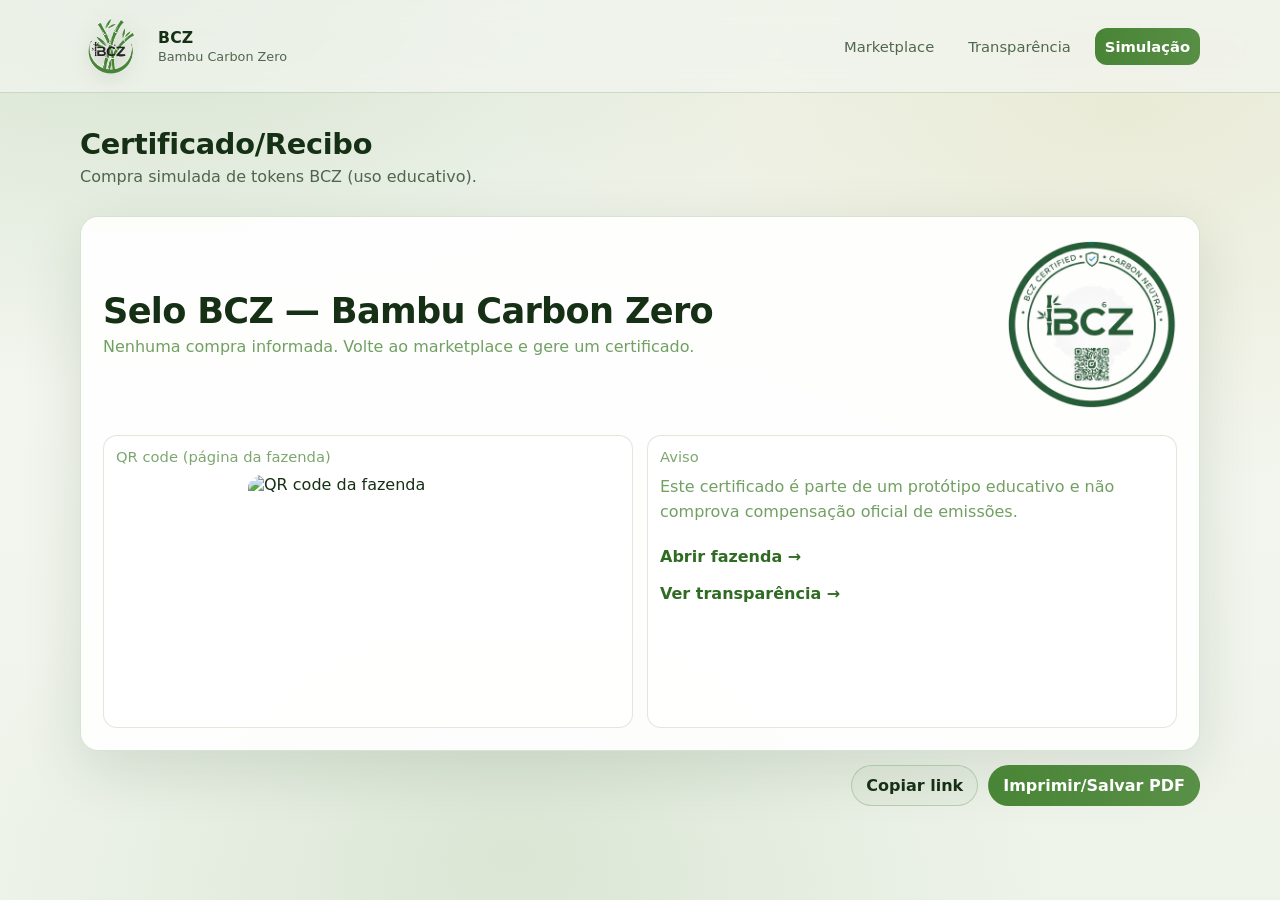
==== certificado.html @ 7980c1cd "ecohack" ====
﻿<!doctype html>
<html lang="pt-BR">
  <head>
    <meta charset="UTF-8" />
    <meta name="viewport" content="width=device-width, initial-scale=1" />
    <title>BCZ — Certificado</title>
    <meta name="description" content="Certificado/recibo de compra simulada de tokens BCZ (protótipo educativo)." />
    <link rel="stylesheet" href="./assets/styles.css" />
    <link rel="stylesheet" href="./assets/certificado.css" />
  </head>
  <body>
    <header class="site-header no-print">
      <div class="container header-inner">
        <a class="brand" href="./index.html" aria-label="BCZ — Bambu Carbon Zero">
          <img class="brand-mark" src="./assets/Images/logo.png" alt="" aria-hidden="true" />
          <span class="brand-text">
            <span class="brand-name">BCZ</span>
            <span class="brand-sub">Bambu Carbon Zero</span>
          </span>
        </a>

        <nav class="nav" aria-label="Navegação">
          <a href="./index.html#marketplace">Marketplace</a>
          <a href="./index.html#transparencia">Transparência</a>
          <a class="nav-cta" href="./index.html#simulacao">Simulação</a>
        </nav>
      </div>
    </header>

    <main class="section">
      <div class="container cert">
        <div class="section-head">
          <h2>Certificado/Recibo</h2>
          <p class="muted">Compra simulada de tokens BCZ (uso educativo).</p>
        </div>

        <div class="cert-box" id="cert-box">
          <div class="cert-top">
            <div>
              <h1 class="cert-title">Selo BCZ — Bambu Carbon Zero</h1>
              <div class="cert-meta" id="cert-sub">Carregando…</div>
            </div>
            <img class="cert-seal" src="./assets/Images/selo.png" alt="Selo BCZ" />
          </div>

          <div class="cert-grid" id="cert-grid"></div>

          <div class="grid-2 cert-lower-grid">
            <div class="cert-item">
              <div class="k">QR code (página da fazenda)</div>
              <div class="qr-wrap">
                <img id="qr-farm" alt="QR code da fazenda" width="240" height="240" />
              </div>
              <div class="cert-meta" id="qr-farm-fallback" hidden>
                Não foi possível carregar o QR code. Use o link do projeto.
              </div>
            </div>
            <div class="cert-item">
              <div class="k">Aviso</div>
              <div class="cert-meta cert-warning">
                Este certificado é parte de um protótipo educativo e não comprova compensação oficial de emissões.
              </div>
              <div class="cert-links">
                <a class="inline-link" id="farm-link" href="./index.html#marketplace">Abrir fazenda →</a>
                <a class="inline-link" href="./index.html#transparencia">Ver transparência →</a>
              </div>
            </div>
          </div>
        </div>

        <div class="cert-actions no-print">
          <button class="button ghost" id="copy-cert" type="button">Copiar link</button>
          <button class="button primary" id="print" type="button">Imprimir/Salvar PDF</button>
        </div>
      </div>
    </main>

    <script src="./app.js"></script>
  </body>
</html>
---- assets/styles.css ----
:root {
  --bg: #f3f6ef;
  --surface: rgba(255, 255, 255, 0.78);
  --surface-strong: rgba(255, 255, 255, 0.92);
  --text: #153015;
  --muted: rgba(21, 48, 21, 0.72);
  --muted-2: rgba(21, 48, 21, 0.6);
  --border: rgba(73, 133, 54, 0.22);
  --shadow: 0 18px 60px rgba(18, 46, 20, 0.12);
  --radius: 16px;
  --radius-sm: 12px;
  --accent: #498536;
  --accent-2: #2f6b22;
  --danger: #c0392b;
  --ok: #498536;
  --font: ui-sans-serif, system-ui, -apple-system, Segoe UI, Roboto, Helvetica, Arial, "Apple Color Emoji",
    "Segoe UI Emoji";
}

* {
  box-sizing: border-box;
}

html,
body {
  height: 100%;
}

body {
  margin: 0;
  font-family: var(--font);
  color: var(--text);
  background: radial-gradient(1100px 680px at 12% 0%, rgba(73, 133, 54, 0.14), transparent 58%),
    radial-gradient(1000px 640px at 88% 12%, rgba(201, 180, 88, 0.14), transparent 62%),
    radial-gradient(900px 680px at 40% 95%, rgba(73, 133, 54, 0.12), transparent 60%),
    linear-gradient(180deg, #eef3ea 0%, var(--bg) 44%, #eef3ea 100%);
}

a {
  color: inherit;
  text-decoration: none;
}

code {
  font-family: ui-monospace, SFMono-Regular, Menlo, Monaco, Consolas, "Liberation Mono", "Courier New", monospace;
  font-size: 0.95em;
}

.container {
  width: min(1120px, calc(100% - 40px));
  margin: 0 auto;
}

.skip-link {
  position: absolute;
  left: -999px;
  top: 12px;
  background: var(--accent);
  color: #fff;
  padding: 10px 12px;
  border-radius: 10px;
}
.skip-link:focus {
  left: 12px;
  z-index: 20;
}

.site-header {
  position: sticky;
  top: 0;
  z-index: 10;
  backdrop-filter: blur(14px);
  background: rgba(243, 246, 239, 0.7);
  border-bottom: 1px solid var(--border);
}

.header-inner {
  display: flex;
  align-items: center;
  justify-content: space-between;
  padding: 14px 0;
  gap: 16px;
}

.brand {
  display: flex;
  align-items: center;
  gap: 14px;
  min-width: 180px;
}

.brand-mark {
  width: 64px;
  height: 64px;
  object-fit: contain;
  display: block;
  filter: drop-shadow(0 4px 10px rgba(18, 46, 20, 0.14));
}

.brand-text {
  display: grid;
  gap: 2px;
}
.brand-name {
  font-weight: 820;
  letter-spacing: 0.2px;
  font-size: 0.98rem;
}
.brand-sub {
  font-size: 0.8rem;
  color: var(--muted);
}

.nav {
  display: flex;
  align-items: center;
  gap: 14px;
  flex-wrap: wrap;
  justify-content: flex-end;
}

.nav a {
  font-size: 0.92rem;
  color: var(--muted);
  padding: 10px 10px;
  border-radius: 12px;
}

.nav a:hover {
  color: var(--text);
  background: rgba(73, 133, 54, 0.08);
}

.nav .nav-cta {
  color: #fff;
  background: linear-gradient(90deg, var(--accent), rgba(73, 133, 54, 0.92));
  font-weight: 740;
}
.nav .nav-cta:hover {
  background: linear-gradient(90deg, rgba(73, 133, 54, 0.92), rgba(47, 107, 34, 0.92));
}

.hero {
  padding: 46px 0 20px;
}

.hero-inner {
  display: grid;
  grid-template-columns: 1.2fr 0.8fr;
  gap: 22px;
  align-items: start;
}

.badge {
  display: inline-flex;
  align-items: center;
  gap: 8px;
  padding: 8px 12px;
  border-radius: 999px;
  background: rgba(73, 133, 54, 0.08);
  border: 1px solid var(--border);
  color: var(--muted);
  font-size: 0.9rem;
}

h1 {
  margin: 14px 0 0;
  font-size: clamp(2.1rem, 4.8vw, 3.2rem);
  line-height: 1.08;
  letter-spacing: -0.02em;
}

.accent {
  color: var(--accent);
}

.lead {
  margin: 12px 0 0;
  font-size: 1.08rem;
  line-height: 1.55;
  color: var(--muted);
}

.hero-actions {
  display: flex;
  gap: 12px;
  flex-wrap: wrap;
  margin-top: 18px;
}

.disclaimer {
  margin-top: 14px;
  color: var(--muted-2);
  font-size: 0.92rem;
  line-height: 1.5;
}

.hero-card {
  background: var(--surface-strong);
  border: 1px solid var(--border);
  border-radius: var(--radius);
  padding: 18px;
  box-shadow: var(--shadow);
}

.hero-card-text h2 {
  margin: 14px 0 6px;
  font-size: 1.15rem;
}

.hero-card-text p {
  margin: 0;
  color: var(--muted);
  line-height: 1.55;
}

.inline-link {
  display: inline-flex;
  gap: 8px;
  align-items: center;
  margin-top: 10px;
  color: var(--accent-2);
  font-weight: 650;
}
.inline-link:hover {
  color: rgba(73, 133, 54, 0.9);
}

.seal {
  display: grid;
  place-items: center;
  padding: 4px 0 2px;
}
.seal-image {
  width: min(100%, 240px);
  height: auto;
  display: block;
  filter: drop-shadow(0 8px 16px rgba(18, 46, 20, 0.12));
}

.section {
  padding: 34px 0;
}
.section.alt {
  background: rgba(73, 133, 54, 0.04);
  border-top: 1px solid rgba(73, 133, 54, 0.12);
  border-bottom: 1px solid rgba(73, 133, 54, 0.12);
}

.section-head {
  display: grid;
  gap: 6px;
  margin-bottom: 16px;
}

h2 {
  margin: 0;
  font-size: 1.8rem;
  letter-spacing: -0.01em;
}

.muted {
  margin: 0;
  color: var(--muted);
}

.small {
  font-size: 0.95rem;
  line-height: 1.55;
}

.grid-3 {
  display: grid;
  grid-template-columns: repeat(3, 1fr);
  gap: 14px;
}

.grid-2 {
  display: grid;
  grid-template-columns: repeat(2, 1fr);
  gap: 14px;
  margin-top: 14px;
}

.card {
  background: var(--surface);
  border: 1px solid var(--border);
  border-radius: var(--radius);
  padding: 16px;
  box-shadow: 0 12px 36px rgba(73, 133, 54, 0.12);
}

.card h3 {
  margin: 0 0 8px;
  font-size: 1.1rem;
}

.card p {
  margin: 0;
  color: var(--muted);
  line-height: 1.55;
}

.note {
  margin-top: 14px;
  padding: 14px 16px;
  border-radius: var(--radius);
  border: 1px dashed rgba(73, 133, 54, 0.35);
  background: rgba(73, 133, 54, 0.04);
  color: var(--muted);
  line-height: 1.55;
}

.form {
  display: grid;
  gap: 12px;
}

.form-row {
  display: grid;
  grid-template-columns: repeat(2, 1fr);
  gap: 12px;
}

label {
  display: grid;
  gap: 8px;
  font-size: 0.95rem;
  color: var(--muted);
}

input,
select,
button {
  font: inherit;
}

input[type="text"],
input[type="number"],
input[type="search"],
select {
  width: 100%;
  padding: 12px 12px;
  border-radius: 12px;
  border: 1px solid rgba(73, 133, 54, 0.25);
  background: rgba(255, 255, 255, 0.92);
  color: var(--text);
  outline: none;
}

input::placeholder {
  color: rgba(73, 133, 54, 0.55);
}

input:focus,
select:focus {
  border-color: rgba(73, 133, 54, 0.6);
  box-shadow: 0 0 0 4px rgba(73, 133, 54, 0.14);
}

input[type="file"] {
  padding: 10px 0;
}

.help {
  color: rgba(73, 133, 54, 0.68);
  line-height: 1.4;
}

.checkbox {
  grid-template-columns: 22px 1fr;
  align-items: start;
  color: var(--muted);
}
.checkbox input {
  margin-top: 2px;
}

.form-actions {
  display: flex;
  gap: 10px;
  flex-wrap: wrap;
}

.form-result {
  min-height: 20px;
  color: var(--muted);
}
.form-result .ok {
  color: var(--ok);
  font-weight: 650;
}
.form-result .bad {
  color: var(--danger);
  font-weight: 650;
}

.button {
  border: 1px solid rgba(73, 133, 54, 0.28);
  border-radius: 999px;
  padding: 10px 14px;
  background: rgba(255, 255, 255, 0.88);
  color: var(--text);
  cursor: pointer;
  display: inline-flex;
  align-items: center;
  justify-content: center;
  gap: 10px;
  font-weight: 720;
}

.button:hover {
  border-color: rgba(73, 133, 54, 0.45);
  background: rgba(73, 133, 54, 0.06);
}

.button.primary {
  border-color: transparent;
  color: #fff;
  background: linear-gradient(90deg, var(--accent), rgba(73, 133, 54, 0.9));
}
.button.primary:hover {
  background: linear-gradient(90deg, rgba(73, 133, 54, 0.92), rgba(47, 107, 34, 0.92));
}

.button.ghost {
  background: rgba(73, 133, 54, 0.04);
}

.toolbar {
  display: flex;
  gap: 10px;
  align-items: center;
  padding: 12px;
  flex-wrap: wrap;
  margin-bottom: 14px;
}

.toolbar-item {
  flex: 1;
  min-width: 220px;
}
.toolbar-right {
  flex: 0;
  min-width: auto;
}

.empty-state {
  text-align: center;
}
.empty-state h3 {
  margin-top: 0;
}

.stat {
  display: grid;
  gap: 8px;
  text-align: center;
}
.stat-label {
  color: var(--muted);
  font-size: 0.95rem;
}
.stat-value {
  font-size: 2.2rem;
  font-weight: 860;
  letter-spacing: -0.02em;
}
.stat-hint {
  color: rgba(255, 255, 255, 0.58);
  font-size: 0.92rem;
}

.list {
  display: grid;
  gap: 10px;
  margin-top: 10px;
}
.list-item {
  display: grid;
  gap: 6px;
  padding: 12px;
  border-radius: var(--radius-sm);
  border: 1px solid rgba(73, 133, 54, 0.18);
  background: rgba(255, 255, 255, 0.86);
}
.list-item:hover {
  border-color: rgba(73, 133, 54, 0.5);
}
.list-item .top {
  display: flex;
  justify-content: space-between;
  gap: 10px;
  align-items: baseline;
}
.list-item .title {
  font-weight: 760;
}
.list-item .meta {
  color: var(--muted);
  font-size: 0.92rem;
  line-height: 1.4;
}

.pill {
  display: inline-flex;
  align-items: center;
  gap: 8px;
  padding: 7px 10px;
  border-radius: 999px;
  border: 1px solid rgba(73, 133, 54, 0.22);
  background: rgba(73, 133, 54, 0.06);
  color: rgba(73, 133, 54, 0.95);
  font-size: 0.9rem;
  white-space: nowrap;
}
.pill strong {
  color: var(--text);
}

.market-card {
  display: grid;
  gap: 12px;
}
.market-card h3 {
  margin: 0;
  font-size: 1.12rem;
}
.market-card .sub {
  color: var(--muted);
  font-size: 0.95rem;
  margin-top: -6px;
}
.market-card .row {
  display: flex;
  gap: 10px;
  flex-wrap: wrap;
  align-items: center;
}
.market-card .row-between {
  display: flex;
  justify-content: space-between;
  align-items: center;
  gap: 10px;
}
.market-card .thumb {
  width: 100%;
  aspect-ratio: 16/10;
  border-radius: 14px;
  border: 1px solid rgba(73, 133, 54, 0.18);
  overflow: hidden;
  background: transparent;
  display: grid;
  place-items: center;
  color: rgba(73, 133, 54, 0.85);
  font-weight: 720;
}
.market-card .thumb-placeholder {
  display: grid;
  gap: 0;
  justify-items: center;
  text-align: center;
  align-content: center;
  height: 100%;
  padding: 20px;
}
.market-card .thumb-placeholder span {
  display: none;
}
.market-card .thumb-logo {
  width: min(30%, 108px);
  max-height: 48%;
  object-fit: contain;
  object-position: center center;
  display: block;
  place-self: center;
  transform: translateY(8px);
  filter: drop-shadow(0 6px 12px rgba(18, 46, 20, 0.12));
}
.market-card .thumb img {
  width: 100%;
  height: 100%;
  object-fit: cover;
  display: block;
}

.sim iframe {
  width: 100%;
  height: min(76vh, 720px);
  border: 0;
  border-radius: var(--radius);
  background: #fff;
}

.sim-actions {
  display: flex;
  gap: 10px;
  flex-wrap: wrap;
  align-items: center;
  margin-bottom: 12px;
}

.site-footer {
  padding: 24px 0 40px;
  border-top: 1px solid rgba(73, 133, 54, 0.12);
  background: rgba(73, 133, 54, 0.03);
}

.footer-inner {
  display: flex;
  justify-content: space-between;
  align-items: center;
  gap: 16px;
  flex-wrap: wrap;
}
.footer-brand {
  font-weight: 860;
  letter-spacing: -0.02em;
}
.footer-text {
  color: var(--muted);
  font-size: 0.95rem;
}
.sep {
  color: rgba(73, 133, 54, 0.45);
  padding: 0 10px;
}

.sr-only {
  position: absolute;
  width: 1px;
  height: 1px;
  padding: 0;
  margin: -1px;
  overflow: hidden;
  clip: rect(0, 0, 0, 0);
  white-space: nowrap;
  border: 0;
}

.dialog {
  border: 0;
  padding: 0;
  background: transparent;
}
.dialog::backdrop {
  background: rgba(73, 133, 54, 0.18);
}
.dialog-card {
  width: min(520px, calc(100vw - 30px));
  border-radius: var(--radius);
  background: #fff;
  border: 1px solid rgba(73, 133, 54, 0.22);
  box-shadow: var(--shadow);
  padding: 16px;
  color: var(--text);
}
.dialog-head {
  display: flex;
  justify-content: space-between;
  gap: 12px;
  align-items: start;
}
.dialog-title {
  font-size: 1.25rem;
}
.dialog-sub {
  margin: 6px 0 0;
  color: var(--muted);
}
.dialog-actions {
  display: flex;
  gap: 10px;
  justify-content: flex-end;
  margin-top: 10px;
}
.icon-button {
  width: 38px;
  height: 38px;
  border-radius: 999px;
  border: 1px solid rgba(73, 133, 54, 0.25);
  background: rgba(73, 133, 54, 0.04);
  color: var(--text);
  cursor: pointer;
}
.icon-button:hover {
  background: rgba(73, 133, 54, 0.08);
}

@media (max-width: 980px) {
  .hero-inner {
    grid-template-columns: 1fr;
  }
}

@media (max-width: 860px) {
  .brand-mark {
    width: 54px;
    height: 54px;
  }
  .grid-3 {
    grid-template-columns: 1fr;
  }
  .grid-2 {
    grid-template-columns: 1fr;
  }
  .form-row {
    grid-template-columns: 1fr;
  }
  .nav {
    gap: 8px;
  }
  .nav a {
    padding: 8px 10px;
  }
}
---- assets/certificado.css ----
﻿.cert {
  display: grid;
  gap: 14px;
}

.cert-box {
  padding: 22px;
  border-radius: 18px;
  border: 1px solid rgba(73, 133, 54, 0.22);
  background: rgba(255, 255, 255, 0.9);
  box-shadow: var(--shadow);
}

.cert-top {
  display: flex;
  justify-content: space-between;
  gap: 18px;
  flex-wrap: wrap;
  align-items: center;
}

.cert-title {
  font-size: clamp(1.5rem, 3.4vw, 2.2rem);
  margin: 0;
  letter-spacing: -0.02em;
}

.cert-meta {
  color: rgba(73, 133, 54, 0.78);
  margin-top: 6px;
}

.cert-seal {
  width: clamp(120px, 20vw, 170px);
  height: auto;
  display: block;
}

.cert-grid {
  display: grid;
  grid-template-columns: repeat(2, 1fr);
  gap: 12px;
  margin-top: 12px;
}

.cert-item {
  padding: 12px;
  border-radius: 14px;
  border: 1px solid rgba(73, 133, 54, 0.18);
  background: rgba(255, 255, 255, 0.72);
}

.cert-item .k {
  color: rgba(73, 133, 54, 0.72);
  font-size: 0.92rem;
}

.cert-item .v {
  margin-top: 6px;
  font-weight: 760;
}

.cert-lower-grid {
  margin-top: 14px;
}

.qr-wrap {
  display: grid;
  place-items: center;
  margin-top: 10px;
}

.qr-wrap img {
  border-radius: 14px;
}

.cert-warning {
  margin-top: 10px;
  line-height: 1.55;
}

.cert-links {
  margin-top: 12px;
  display: grid;
  gap: 8px;
}

.cert-actions {
  display: flex;
  gap: 10px;
  flex-wrap: wrap;
  justify-content: flex-end;
}

@media (max-width: 860px) {
  .cert-grid {
    grid-template-columns: 1fr;
  }
}

@media print {
  .site-header,
  .cert-actions,
  .no-print {
    display: none !important;
  }

  body {
    background: #fff;
    color: #123015;
  }

  .card,
  .cert-box {
    box-shadow: none !important;
    border: 1px solid #ddd !important;
  }
}
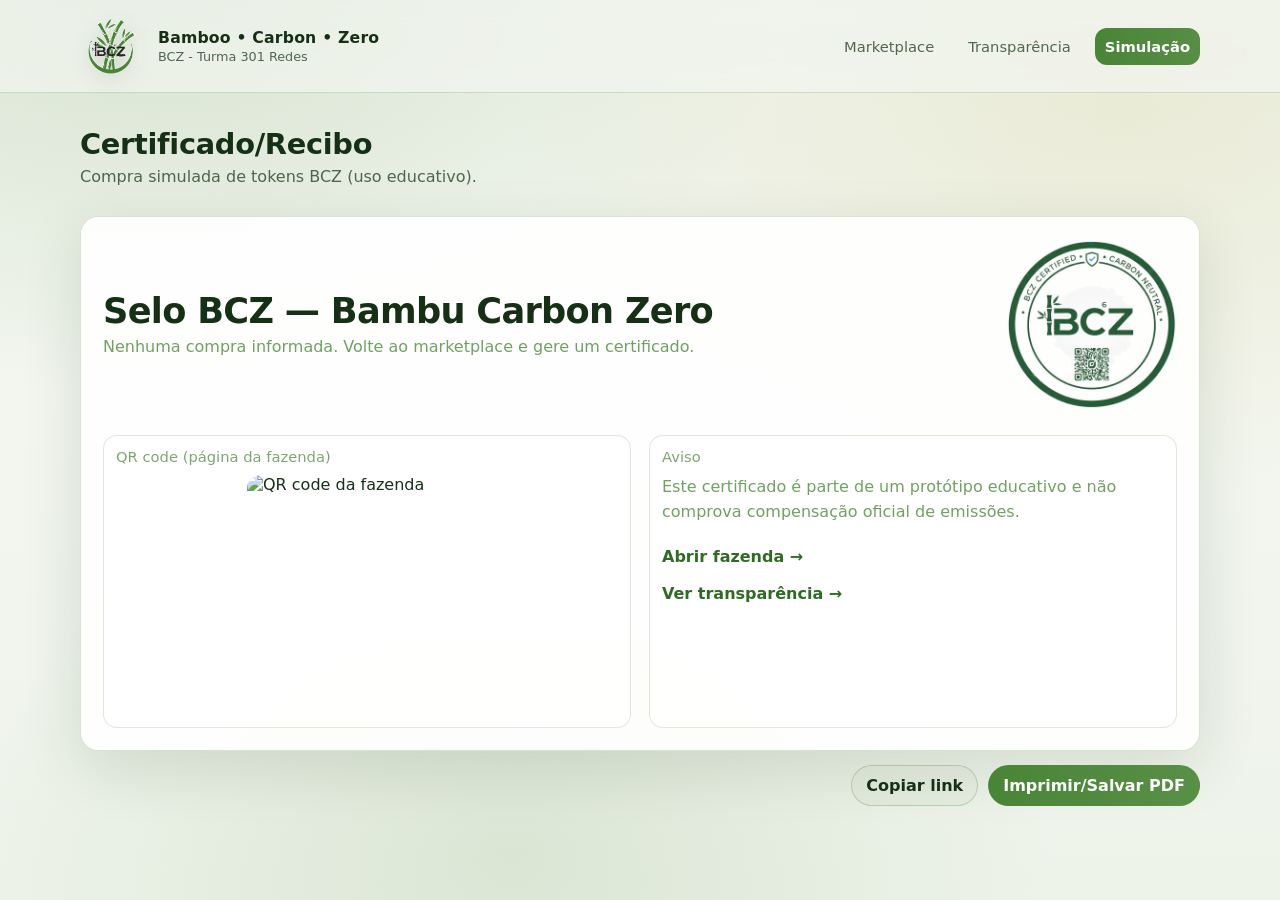
==== commit 1af343fa: "Update certificado.html" ====
--- a/certificado.html
+++ b/certificado.html
@@ -14,8 +14,8 @@
         <a class="brand" href="./index.html" aria-label="BCZ — Bambu Carbon Zero">
           <img class="brand-mark" src="./assets/Images/logo.png" alt="" aria-hidden="true" />
           <span class="brand-text">
-            <span class="brand-name">BCZ</span>
-            <span class="brand-sub">Bambu Carbon Zero</span>
+            <span class="brand-name">Bamboo • Carbon • Zero</span>
+            <span class="brand-sub">BCZ - Turma 301 Redes</span>
           </span>
         </a>
 
--- a/assets/styles.css
+++ b/assets/styles.css
@@ -30,6 +30,7 @@
   margin: 0;
   font-family: var(--font);
   color: var(--text);
+  overflow-x: hidden;
   background: radial-gradient(1100px 680px at 12% 0%, rgba(73, 133, 54, 0.14), transparent 58%),
     radial-gradient(1000px 640px at 88% 12%, rgba(201, 180, 88, 0.14), transparent 62%),
     radial-gradient(900px 680px at 40% 95%, rgba(73, 133, 54, 0.12), transparent 60%),
@@ -47,8 +48,14 @@
 }
 
 .container {
-  width: min(1120px, calc(100% - 40px));
+  width: min(1120px, calc(100% - 32px));
   margin: 0 auto;
+}
+
+img,
+svg,
+iframe {
+  max-width: 100%;
 }
 
 .skip-link {
@@ -80,13 +87,15 @@
   justify-content: space-between;
   padding: 14px 0;
   gap: 16px;
+  flex-wrap: wrap;
 }
 
 .brand {
   display: flex;
   align-items: center;
   gap: 14px;
-  min-width: 180px;
+  min-width: 0;
+  flex: 1;
 }
 
 .brand-mark {
@@ -117,6 +126,7 @@
   gap: 14px;
   flex-wrap: wrap;
   justify-content: flex-end;
+  flex: 1;
 }
 
 .nav a {
@@ -272,13 +282,13 @@
 .grid-3 {
   display: grid;
   grid-template-columns: repeat(3, 1fr);
-  gap: 14px;
+  gap: 18px;
 }
 
 .grid-2 {
   display: grid;
   grid-template-columns: repeat(2, 1fr);
-  gap: 14px;
+  gap: 18px;
   margin-top: 14px;
 }
 
@@ -438,7 +448,7 @@
 
 .toolbar-item {
   flex: 1;
-  min-width: 220px;
+  min-width: 180px;
 }
 .toolbar-right {
   flex: 0;
@@ -506,13 +516,13 @@
   display: inline-flex;
   align-items: center;
   gap: 8px;
-  padding: 7px 10px;
+  padding: 6px 12px;
   border-radius: 999px;
   border: 1px solid rgba(73, 133, 54, 0.22);
   background: rgba(73, 133, 54, 0.06);
   color: rgba(73, 133, 54, 0.95);
-  font-size: 0.9rem;
-  white-space: nowrap;
+  font-size: 0.88rem;
+  white-space: normal;
 }
 .pill strong {
   color: var(--text);
@@ -525,11 +535,13 @@
 .market-card h3 {
   margin: 0;
   font-size: 1.12rem;
+  line-height: 1.2;
 }
 .market-card .sub {
   color: var(--muted);
   font-size: 0.95rem;
-  margin-top: -6px;
+  margin-top: 2px;
+  line-height: 1.3;
 }
 .market-card .row {
   display: flex;
@@ -540,8 +552,9 @@
 .market-card .row-between {
   display: flex;
   justify-content: space-between;
-  align-items: center;
-  gap: 10px;
+  align-items: flex-start;
+  gap: 12px;
+  flex-wrap: wrap;
 }
 .market-card .thumb {
   width: 100%;
@@ -577,7 +590,7 @@
   transform: translateY(8px);
   filter: drop-shadow(0 6px 12px rgba(18, 46, 20, 0.12));
 }
-.market-card .thumb img {
+.market-card .thumb > img {
   width: 100%;
   height: 100%;
   object-fit: cover;
@@ -601,9 +614,10 @@
 }
 
 .site-footer {
-  padding: 24px 0 40px;
-  border-top: 1px solid rgba(73, 133, 54, 0.12);
-  background: rgba(73, 133, 54, 0.03);
+  padding: 22px 0 32px;
+  border-top: 1px solid var(--border);
+  background: rgba(243, 246, 239, 0.72);
+  backdrop-filter: blur(12px);
 }
 
 .footer-inner {
@@ -613,9 +627,22 @@
   gap: 16px;
   flex-wrap: wrap;
 }
-.footer-brand {
-  font-weight: 860;
-  letter-spacing: -0.02em;
+.footer-left {
+  display: flex;
+  flex-direction: column;
+  gap: 8px;
+}
+.footer-branding {
+  display: flex;
+  align-items: center;
+  gap: 12px;
+  flex-direction: row;
+  flex-wrap: nowrap;
+}
+.footer-mark {
+  width: 52px;
+  height: 52px;
+  filter: drop-shadow(0 4px 10px rgba(18, 46, 20, 0.12));
 }
 .footer-text {
   color: var(--muted);
@@ -647,13 +674,15 @@
   background: rgba(73, 133, 54, 0.18);
 }
 .dialog-card {
-  width: min(520px, calc(100vw - 30px));
+  width: min(520px, calc(100vw - 16px));
   border-radius: var(--radius);
   background: #fff;
   border: 1px solid rgba(73, 133, 54, 0.22);
   box-shadow: var(--shadow);
   padding: 16px;
   color: var(--text);
+  max-height: calc(100vh - 20px);
+  overflow: auto;
 }
 .dialog-head {
   display: flex;
@@ -691,12 +720,48 @@
   .hero-inner {
     grid-template-columns: 1fr;
   }
+  .grid-3 {
+    grid-template-columns: repeat(2, 1fr);
+  }
 }
 
 @media (max-width: 860px) {
+  .container {
+    width: min(1120px, calc(100% - 24px));
+  }
+  .site-header {
+    position: static;
+  }
+  .header-inner {
+    flex-direction: column;
+    align-items: stretch;
+    padding: 10px 0;
+    gap: 10px;
+  }
   .brand-mark {
-    width: 54px;
-    height: 54px;
+    width: 48px;
+    height: 48px;
+  }
+  .brand {
+    flex: 0;
+    width: 100%;
+  }
+  .brand-text {
+    gap: 0;
+  }
+  .brand-name {
+    font-size: 0.92rem;
+  }
+  .brand-sub {
+    font-size: 0.74rem;
+  }
+  .nav {
+    width: 100%;
+    justify-content: flex-start;
+    flex-wrap: nowrap;
+    overflow-x: auto;
+    padding-bottom: 6px;
+    -webkit-overflow-scrolling: touch;
   }
   .grid-3 {
     grid-template-columns: 1fr;
@@ -712,5 +777,88 @@
   }
   .nav a {
     padding: 8px 10px;
-  }
-}
+    white-space: nowrap;
+  }
+  .nav::-webkit-scrollbar {
+    height: 6px;
+  }
+  .nav::-webkit-scrollbar-thumb {
+    background: rgba(73, 133, 54, 0.2);
+    border-radius: 999px;
+  }
+  .toolbar {
+    padding: 10px;
+  }
+  .toolbar-item {
+    min-width: 100%;
+  }
+  .hero {
+    padding: 30px 0 10px;
+  }
+  h1 {
+    font-size: clamp(1.7rem, 8vw, 2.4rem);
+  }
+  .section {
+    padding: 24px 0;
+  }
+  .card {
+    padding: 14px;
+  }
+  .sim iframe {
+    height: min(62vh, 520px);
+  }
+  .footer-inner {
+    align-items: flex-start;
+  }
+  .footer-right {
+    width: 100%;
+  }
+}
+
+@media (max-width: 640px) {
+  .button {
+    width: 100%;
+  }
+  .hero-actions .button,
+  .form-actions .button,
+  .dialog-actions .button,
+  .sim-actions .button {
+    width: 100%;
+  }
+  .dialog-actions {
+    flex-direction: column-reverse;
+  }
+  .dialog-head {
+    align-items: center;
+  }
+  .dialog-sub {
+    font-size: 0.95rem;
+  }
+  .list-item .top {
+    flex-direction: column;
+    align-items: flex-start;
+    gap: 4px;
+  }
+  .pill {
+    font-size: 0.84rem;
+    padding: 6px 9px;
+  }
+}
+
+@media (max-width: 420px) {
+  .container {
+    width: min(1120px, calc(100% - 18px));
+  }
+  .brand-mark {
+    width: 42px;
+    height: 42px;
+  }
+  .nav a {
+    font-size: 0.86rem;
+    padding: 7px 9px;
+  }
+  .dialog-card {
+    border-radius: 12px;
+    padding: 12px;
+  }
+}
--- a/assets/certificado.css
+++ b/assets/certificado.css
@@ -72,6 +72,8 @@
 
 .qr-wrap img {
   border-radius: 14px;
+  width: min(240px, 100%);
+  height: auto;
 }
 
 .cert-warning {
@@ -93,8 +95,28 @@
 }
 
 @media (max-width: 860px) {
+  .cert-box {
+    padding: 16px;
+  }
+  .cert-top {
+    flex-direction: column;
+    align-items: flex-start;
+  }
+  .cert-seal {
+    width: min(160px, 52vw);
+  }
   .cert-grid {
     grid-template-columns: 1fr;
+  }
+}
+
+@media (max-width: 640px) {
+  .cert-actions {
+    display: grid;
+    grid-template-columns: 1fr;
+  }
+  .cert-actions .button {
+    width: 100%;
   }
 }
 
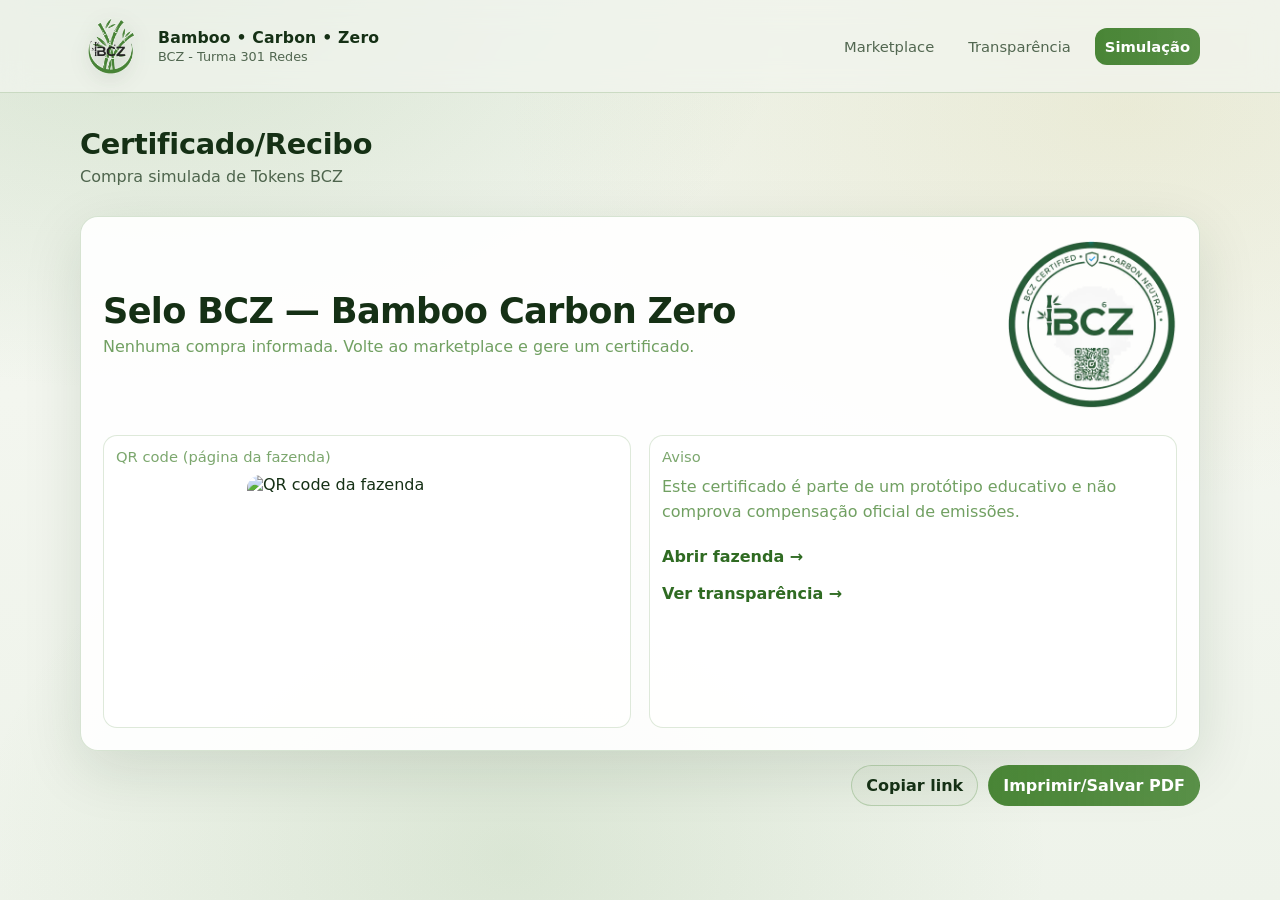
==== commit d1b2b05f: "updates finais do projeto" ====
--- a/certificado.html
+++ b/certificado.html
@@ -11,7 +11,7 @@
   <body>
     <header class="site-header no-print">
       <div class="container header-inner">
-        <a class="brand" href="./index.html" aria-label="BCZ — Bambu Carbon Zero">
+        <a class="brand" href="./index.html" aria-label="BCZ — Bamboo Carbon Zero">
           <img class="brand-mark" src="./assets/Images/logo.png" alt="" aria-hidden="true" />
           <span class="brand-text">
             <span class="brand-name">Bamboo • Carbon • Zero</span>
@@ -31,13 +31,13 @@
       <div class="container cert">
         <div class="section-head">
           <h2>Certificado/Recibo</h2>
-          <p class="muted">Compra simulada de tokens BCZ (uso educativo).</p>
+          <p class="muted">Compra simulada de Tokens BCZ</p>
         </div>
 
         <div class="cert-box" id="cert-box">
           <div class="cert-top">
             <div>
-              <h1 class="cert-title">Selo BCZ — Bambu Carbon Zero</h1>
+              <h1 class="cert-title">Selo BCZ — Bamboo Carbon Zero</h1>
               <div class="cert-meta" id="cert-sub">Carregando…</div>
             </div>
             <img class="cert-seal" src="./assets/Images/selo.png" alt="Selo BCZ" />
